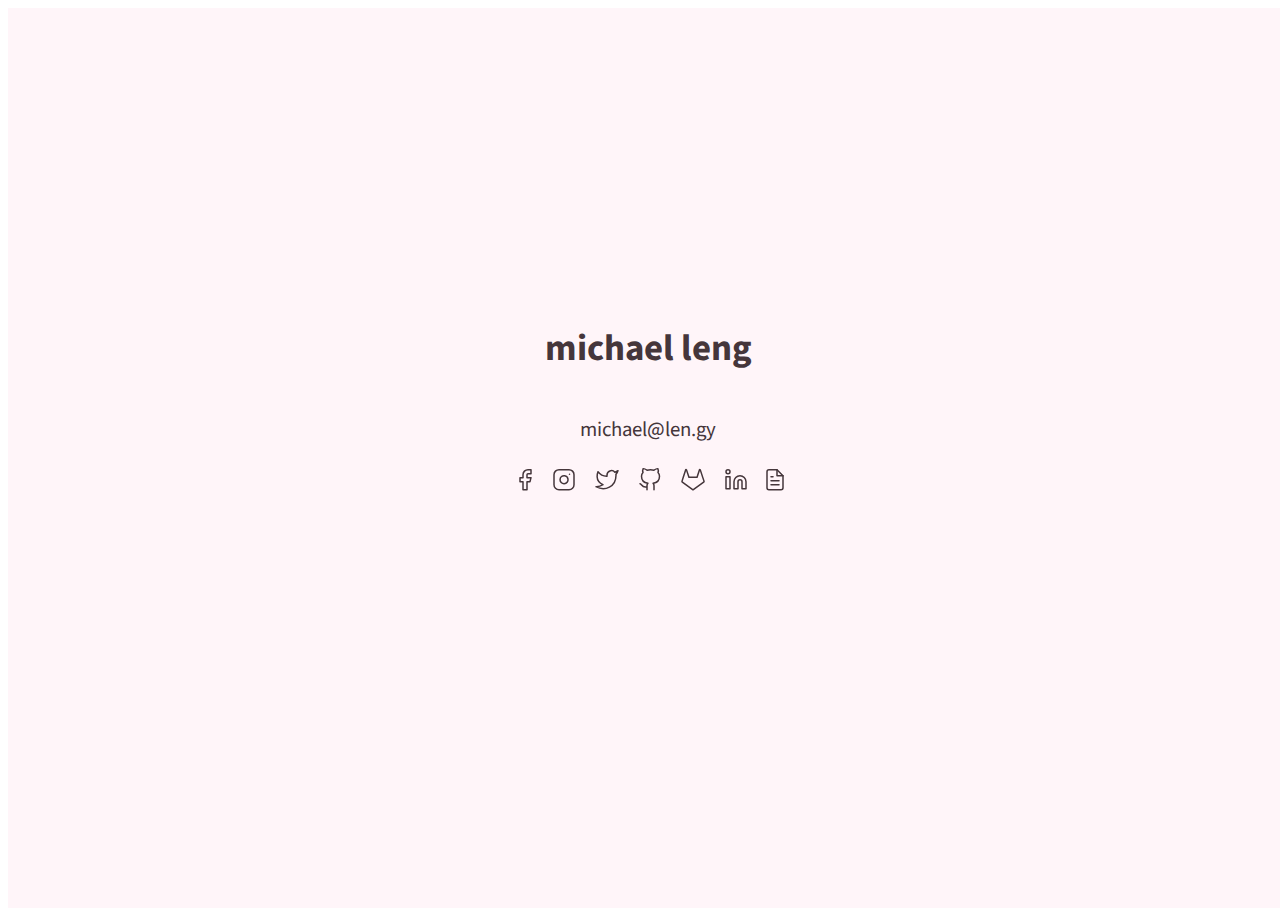
==== src/index.html @ 88f0fa77 "Add hidden text for accessibility" ====
<!DOCTYPE html>
<html lang="en">
    <head>
        <meta http-equiv="content-type" content="text/html; charset=utf-8">

        <meta name="author" content="Michael Leng">
        <meta name="description" content="Michael Leng's personal website.">
        <link rel="icon" type="image/png" href="img/favicon.png">

        <title>
            Michael Leng
        </title>

        <meta property="og:site_name" content="lengy">
        <meta property="og:title" content="Michael Leng">
        <meta property="og:description" content="Michael Leng's personal website.">
        <meta property="og:image" content="https://len.gy/img/lengy.jpeg">
        <meta property="og:url" content="https://len.gy/">
        <meta property="og:locale" content="en_US">
        <meta property="og:type" content="website">

        <meta property="twitter:title" content="Michael Leng">
        <meta property="twitter:description" content="Michael Leng's personal website">
        <meta property="twitter:image" content="https://len.gy/img/lengy.jpeg">
        <meta property="twitter:card" content="summary">
        <meta property="twitter:site" content="@mikewholelung">
        <meta property="twitter:creator" content="@mikewholelung">

        <meta name="viewport" content="width=device-width, initial-scale=1, shrink-to-fit=no">

        <link rel="canonical" href="https://len.gy/">

        <link rel="stylesheet" type="text/css" href="css/normalize.css">
        <link rel="stylesheet" type="text/css" href="css/style.css">

        <script type="text/javascript" src="js/main.js"></script>
    </head>
    <body>
        <div id="wrapper">
            <div id="header" class="section">
            </div>
            <div id="main" class="section">
                <div id="name">
                    <h1>
                        michael leng
                    </h1>
                </div>
                <div id="email">
                    <h2>
                        <a href="mailto:michael@len.gy">
                            michael@len.gy
                        </a>
                    </h2>
                </div>
                <div id="links" class="noselect">
                    <ul>
                        <li id="facebook">
                            <a href="https://www.facebook.com/michaellllleng/" title="facebook">
                                <svg aria-hidden="true" xmlns="http://www.w3.org/2000/svg" width="24" height="24" viewBox="0 0 24 24" fill="none" stroke="currentColor" stroke-width="1" stroke-linecap="round" stroke-linejoin="round" class="feather feather-facebook">
                                    <path d="M18 2h-3a5 5 0 0 0-5 5v3H7v4h3v8h4v-8h3l1-4h-4V7a1 1 0 0 1 1-1h3z"></path>
                                </svg>
                                <span class="hidden">face book</span>
                            </a>
                        </li>
                        <li id="instagram">
                            <a href="https://www.instagram.com/leng.michael/" title="instagram">
                                <svg aria-hidden="true" xmlns="http://www.w3.org/2000/svg" width="24" height="24" viewBox="0 0 24 24" fill="none" stroke="currentColor" stroke-width="1" stroke-linecap="round" stroke-linejoin="round" class="feather feather-instagram">
                                    <rect x="2" y="2" width="20" height="20" rx="5" ry="5"></rect>
                                    <path d="M16 11.37A4 4 0 1 1 12.63 8 4 4 0 0 1 16 11.37z"></path>
                                    <line x1="17.5" y1="6.5" x2="17.51" y2="6.5"></line>
                                </svg>
                                <span class="hidden">insta gram</span>
                            </a>
                        </li>
                        <li id="twitter">
                            <a href="https://twitter.com/mikewholelung/" title="twitter">
                                <svg aria-hidden="true" xmlns="http://www.w3.org/2000/svg" width="24" height="24" viewBox="0 0 24 24" fill="none" stroke="currentColor" stroke-width="1" stroke-linecap="round" stroke-linejoin="round" class="feather feather-twitter">
                                    <path d="M23 3a10.9 10.9 0 0 1-3.14 1.53 4.48 4.48 0 0 0-7.86 3v1A10.66 10.66 0 0 1 3 4s-4 9 5 13a11.64 11.64 0 0 1-7 2c9 5 20 0 20-11.5a4.5 4.5 0 0 0-.08-.83A7.72 7.72 0 0 0 23 3z"></path>
                                </svg>
                                <span class="hidden">twitter</span>
                            </a>
                        </li>
                        <li id="github">
                            <a href="https://github.com/ItsSynergi/" title="github">
                                <svg aria-hidden="true" xmlns="http://www.w3.org/2000/svg" width="24" height="24" viewBox="0 0 24 24" fill="none" stroke="currentColor" stroke-width="1" stroke-linecap="round" stroke-linejoin="round" class="feather feather-github">
                                    <path d="M9 19c-5 1.5-5-2.5-7-3m14 6v-3.87a3.37 3.37 0 0 0-.94-2.61c3.14-.35 6.44-1.54 6.44-7A5.44 5.44 0 0 0 20 4.77 5.07 5.07 0 0 0 19.91 1S18.73.65 16 2.48a13.38 13.38 0 0 0-7 0C6.27.65 5.09 1 5.09 1A5.07 5.07 0 0 0 5 4.77a5.44 5.44 0 0 0-1.5 3.78c0 5.42 3.3 6.61 6.44 7A3.37 3.37 0 0 0 9 18.13V22"></path>
                                </svg>
                                <span class="hidden">git hub</span>
                            </a>
                        </li>
                        <li id="gitlab">
                            <a href="https://gitlab.com/ItsSynergi/" title="gitlab">
                                <svg aria-hidden="true" xmlns="http://www.w3.org/2000/svg" width="24" height="24" viewBox="0 0 24 24" fill="none" stroke="currentColor" stroke-width="1" stroke-linecap="round" stroke-linejoin="round" class="feather feather-gitlab">
                                    <path d="M22.65 14.39L12 22.13 1.35 14.39a.84.84 0 0 1-.3-.94l1.22-3.78 2.44-7.51A.42.42 0 0 1 4.82 2a.43.43 0 0 1 .58 0 .42.42 0 0 1 .11.18l2.44 7.49h8.1l2.44-7.51A.42.42 0 0 1 18.6 2a.43.43 0 0 1 .58 0 .42.42 0 0 1 .11.18l2.44 7.51L23 13.45a.84.84 0 0 1-.35.94z"></path>
                                </svg>
                                <span class="hidden">git lab</span>
                            </a>
                        </li>
                        <li id="linkedin">
                            <a href="https://www.linkedin.com/in/michael-leng/" title="linkedin">
                                <svg aria-hidden="true" xmlns="http://www.w3.org/2000/svg" width="24" height="24" viewBox="0 0 24 24" fill="none" stroke="currentColor" stroke-width="1" stroke-linecap="round" stroke-linejoin="round" class="feather feather-linkedin">
                                    <path d="M16 8a6 6 0 0 1 6 6v7h-4v-7a2 2 0 0 0-2-2 2 2 0 0 0-2 2v7h-4v-7a6 6 0 0 1 6-6z"></path>
                                    <rect x="2" y="9" width="4" height="12"></rect>
                                    <circle cx="4" cy="4" r="2"></circle>
                                </svg>
                                <span class="hidden">linked in</span>
                            </a>
                        </li>
                        <li id="resume">
                            <a href="https://len.gy/resume" title="resume">
                                <svg aria-hidden="true" xmlns="http://www.w3.org/2000/svg" width="24" height="24" viewBox="0 0 24 24" fill="none" stroke="currentColor" stroke-width="1" stroke-linecap="round" stroke-linejoin="round" class="feather feather-linkedin">
                                    <path d="M14 2H6a2 2 0 0 0-2 2v16a2 2 0 0 0 2 2h12a2 2 0 0 0 2-2V8z"></path>
                                    <polyline points="14 2 14 8 20 8"></polyline>
                                    <line x1="16" y1="13" x2="8" y2="13"></line>
                                    <line x1="16" y1="17" x2="8" y2="17"></line>
                                    <polyline points="10 9 9 9 8 9"></polyline>
                                </svg>
                                <span class="hidden">resume</span>
                            </a>
                        </li>
                    </ul>
                </div>
            </div>
            <div id="footer" class="section noselect hidden">
                <a id="heart" tabindex="0" title="heart">
                    <svg aria-hidden="true" xmlns="http://www.w3.org/2000/svg" width="20" height="20" viewBox="0 0 24 24" stroke-width="1.5" stroke-linecap="round" stroke-linejoin="round" class="feather feather-heart">
                        <path d="M20.84 4.61a5.5 5.5 0 0 0-7.78 0L12 5.67l-1.06-1.06a5.5 5.5 0 0 0-7.78 7.78l1.06 1.06L12 21.23l7.78-7.78 1.06-1.06a5.5 5.5 0 0 0 0-7.78z"></path>
                    </svg>
                    <span class="hidden">heart this website</span>
                </a>
                <p id="loves"></p>
            </div>
        </div>
    </body>
</html>
---- src/css/style.css ----
@import url('https://fonts.googleapis.com/css2?family=Source+Sans+Pro:wght@400;700&display=block');

html {
    overflow: hidden;
}

a {
    color: #45363B;
    text-decoration: none;
}

a:link {
    color: #45363B;
}

a:visited {
    color: #45363B;
}

a:hover {
    color: #45363B;
}

a:active {
    color: #45363B;
}

.hidden {
    display: none;
}

.noselect {
    -webkit-touch-callout: none;
    -webkit-user-select: none;
    -khtml-user-select: none;
    -moz-user-select: none;
    -ms-user-select: none;
    user-select: none;
}

div#wrapper {
    height: 100vh;
    width: 100vw;
    background-color: #FFF5F9;
    color: #45363B;
    font-family: "Source Sans Pro", Tahoma, sans-serif;
}

div.section {
    width: 100vw;
}

div#header {
    position: absolute;
    top: 0;
}

div#main {
    position: absolute;
    top: 45vh;
    transform: translateY(-50%);
    text-align: center;
}

div#footer {
    position: absolute;
    bottom: 0;
    margin-bottom: 1em;
    text-align: center;
    color: #45363B30;
}

div#footer a {
    stroke: #45363B30;
    fill: none;
}

div#footer a:hover {
    stroke: none;
    fill: #FF000050;
    cursor: pointer;
}

div#footer p {
    display: inline-block;
    vertical-align: 20%;
    margin-left: 0.25em;
}

div#name h1 {
    font-size: 2.3em;
    font-weight: 700;
}

div#email h2 {
    font-size: 1.3em;
    font-weight: normal;
    margin-top: 2.5rem;
}

div#links ul {
    list-style: none;
    padding: 0;
    margin-top: 1.5rem;
}

div#links ul li {
    display: inline-block;
    margin-left: 0.5rem;
    margin-right: 0.5rem;
}

div#links ul li#facebook {
    margin-left: 0.7rem;
    margin-right: 0.3rem;
}

div#links ul li#resume {
    margin-left:  0.2rem;
}

div#links ul li a {
    display: block;
}

div#links ul li a svg {
    height: 1.5em;
    width: 1.5em;
    fill: none;
    stroke: #45363B;
    stroke-width: 1.5;
    stroke-linecap: round;
    stroke-linejoin: round;
}
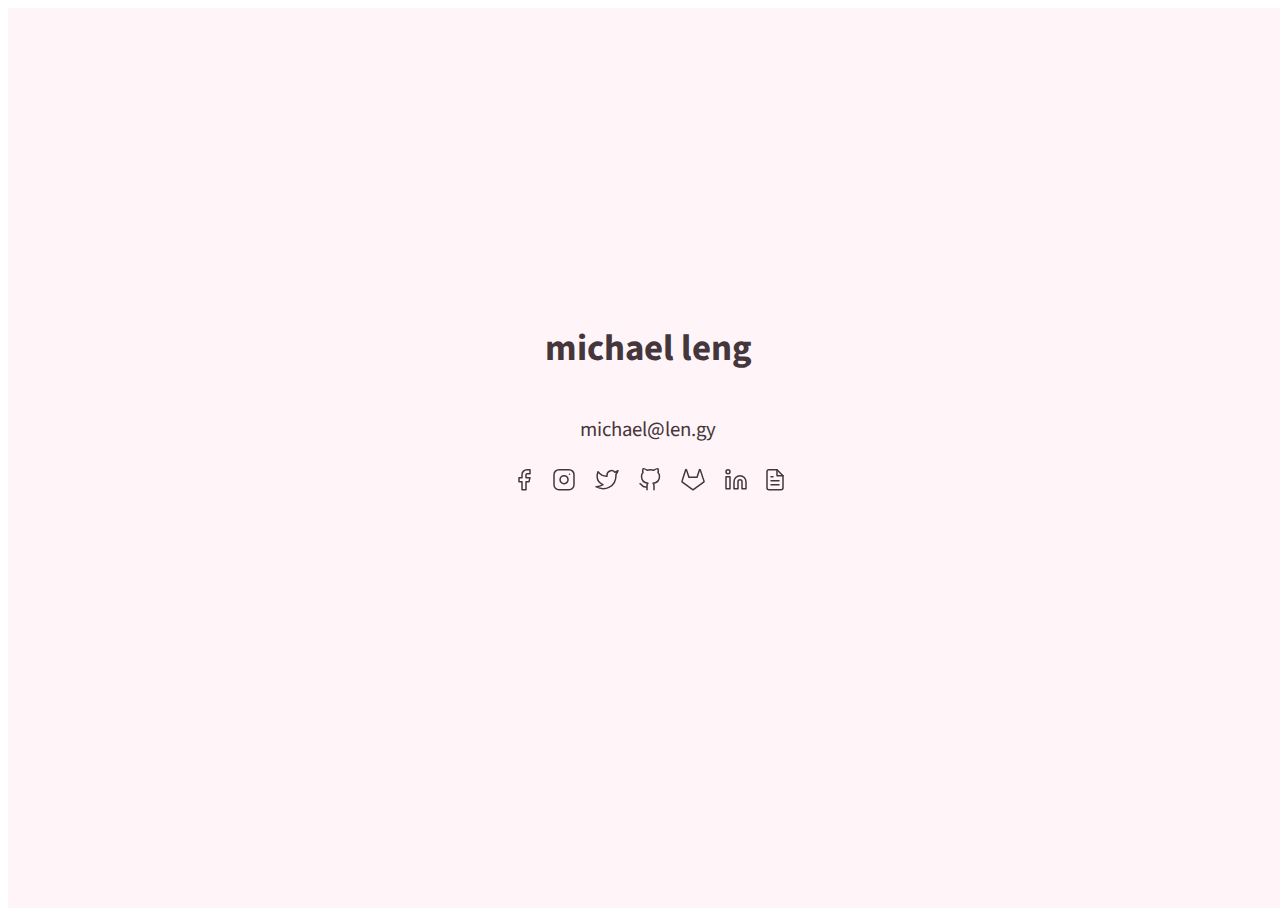
==== commit dfcd5533: "Update GitHub and GitLab links" ====
--- a/src/index.html
+++ b/src/index.html
@@ -47,7 +47,7 @@
                 </div>
                 <div id="email">
                     <h2>
-                        <a href="mailto:michael@len.gy">
+                        <a href="mailto:michael@len.gy" tabindex="1" aria-label="email michael leng">
                             michael@len.gy
                         </a>
                     </h2>
@@ -55,59 +55,53 @@
                 <div id="links" class="noselect">
                     <ul>
                         <li id="facebook">
-                            <a href="https://www.facebook.com/michaellllleng/" title="facebook">
+                            <a href="https://www.facebook.com/michaellllleng/" tabindex="2" title="facebook" aria-label="go to face book">
                                 <svg aria-hidden="true" xmlns="http://www.w3.org/2000/svg" width="24" height="24" viewBox="0 0 24 24" fill="none" stroke="currentColor" stroke-width="1" stroke-linecap="round" stroke-linejoin="round" class="feather feather-facebook">
                                     <path d="M18 2h-3a5 5 0 0 0-5 5v3H7v4h3v8h4v-8h3l1-4h-4V7a1 1 0 0 1 1-1h3z"></path>
                                 </svg>
-                                <span class="hidden">face book</span>
                             </a>
                         </li>
                         <li id="instagram">
-                            <a href="https://www.instagram.com/leng.michael/" title="instagram">
+                            <a href="https://www.instagram.com/leng.michael/" tabindex="3" title="instagram" aria-label="go to insta gram">
                                 <svg aria-hidden="true" xmlns="http://www.w3.org/2000/svg" width="24" height="24" viewBox="0 0 24 24" fill="none" stroke="currentColor" stroke-width="1" stroke-linecap="round" stroke-linejoin="round" class="feather feather-instagram">
                                     <rect x="2" y="2" width="20" height="20" rx="5" ry="5"></rect>
                                     <path d="M16 11.37A4 4 0 1 1 12.63 8 4 4 0 0 1 16 11.37z"></path>
                                     <line x1="17.5" y1="6.5" x2="17.51" y2="6.5"></line>
                                 </svg>
-                                <span class="hidden">insta gram</span>
                             </a>
                         </li>
                         <li id="twitter">
-                            <a href="https://twitter.com/mikewholelung/" title="twitter">
+                            <a href="https://twitter.com/mikewholelung/" tabindex="4" title="twitter" aria-label="go to twitter">
                                 <svg aria-hidden="true" xmlns="http://www.w3.org/2000/svg" width="24" height="24" viewBox="0 0 24 24" fill="none" stroke="currentColor" stroke-width="1" stroke-linecap="round" stroke-linejoin="round" class="feather feather-twitter">
                                     <path d="M23 3a10.9 10.9 0 0 1-3.14 1.53 4.48 4.48 0 0 0-7.86 3v1A10.66 10.66 0 0 1 3 4s-4 9 5 13a11.64 11.64 0 0 1-7 2c9 5 20 0 20-11.5a4.5 4.5 0 0 0-.08-.83A7.72 7.72 0 0 0 23 3z"></path>
                                 </svg>
-                                <span class="hidden">twitter</span>
                             </a>
                         </li>
                         <li id="github">
-                            <a href="https://github.com/ItsSynergi/" title="github">
+                            <a href="https://github.com/mlengy/" tabindex="5" title="github" aria-label="go to git hub">
                                 <svg aria-hidden="true" xmlns="http://www.w3.org/2000/svg" width="24" height="24" viewBox="0 0 24 24" fill="none" stroke="currentColor" stroke-width="1" stroke-linecap="round" stroke-linejoin="round" class="feather feather-github">
                                     <path d="M9 19c-5 1.5-5-2.5-7-3m14 6v-3.87a3.37 3.37 0 0 0-.94-2.61c3.14-.35 6.44-1.54 6.44-7A5.44 5.44 0 0 0 20 4.77 5.07 5.07 0 0 0 19.91 1S18.73.65 16 2.48a13.38 13.38 0 0 0-7 0C6.27.65 5.09 1 5.09 1A5.07 5.07 0 0 0 5 4.77a5.44 5.44 0 0 0-1.5 3.78c0 5.42 3.3 6.61 6.44 7A3.37 3.37 0 0 0 9 18.13V22"></path>
                                 </svg>
-                                <span class="hidden">git hub</span>
                             </a>
                         </li>
                         <li id="gitlab">
-                            <a href="https://gitlab.com/ItsSynergi/" title="gitlab">
+                            <a href="https://gitlab.com/mlengy/" tabindex="6" title="gitlab" aria-label="go to git lab">
                                 <svg aria-hidden="true" xmlns="http://www.w3.org/2000/svg" width="24" height="24" viewBox="0 0 24 24" fill="none" stroke="currentColor" stroke-width="1" stroke-linecap="round" stroke-linejoin="round" class="feather feather-gitlab">
                                     <path d="M22.65 14.39L12 22.13 1.35 14.39a.84.84 0 0 1-.3-.94l1.22-3.78 2.44-7.51A.42.42 0 0 1 4.82 2a.43.43 0 0 1 .58 0 .42.42 0 0 1 .11.18l2.44 7.49h8.1l2.44-7.51A.42.42 0 0 1 18.6 2a.43.43 0 0 1 .58 0 .42.42 0 0 1 .11.18l2.44 7.51L23 13.45a.84.84 0 0 1-.35.94z"></path>
                                 </svg>
-                                <span class="hidden">git lab</span>
                             </a>
                         </li>
                         <li id="linkedin">
-                            <a href="https://www.linkedin.com/in/michael-leng/" title="linkedin">
+                            <a href="https://www.linkedin.com/in/michael-leng/" tabindex="7" title="linkedin" aria-label="go to linkedin">
                                 <svg aria-hidden="true" xmlns="http://www.w3.org/2000/svg" width="24" height="24" viewBox="0 0 24 24" fill="none" stroke="currentColor" stroke-width="1" stroke-linecap="round" stroke-linejoin="round" class="feather feather-linkedin">
                                     <path d="M16 8a6 6 0 0 1 6 6v7h-4v-7a2 2 0 0 0-2-2 2 2 0 0 0-2 2v7h-4v-7a6 6 0 0 1 6-6z"></path>
                                     <rect x="2" y="9" width="4" height="12"></rect>
                                     <circle cx="4" cy="4" r="2"></circle>
                                 </svg>
-                                <span class="hidden">linked in</span>
                             </a>
                         </li>
                         <li id="resume">
-                            <a href="https://len.gy/resume" title="resume">
+                            <a href="https://len.gy/resume" tabindex="8" title="resume" aria-label="go to resume">
                                 <svg aria-hidden="true" xmlns="http://www.w3.org/2000/svg" width="24" height="24" viewBox="0 0 24 24" fill="none" stroke="currentColor" stroke-width="1" stroke-linecap="round" stroke-linejoin="round" class="feather feather-linkedin">
                                     <path d="M14 2H6a2 2 0 0 0-2 2v16a2 2 0 0 0 2 2h12a2 2 0 0 0 2-2V8z"></path>
                                     <polyline points="14 2 14 8 20 8"></polyline>
@@ -115,18 +109,16 @@
                                     <line x1="16" y1="17" x2="8" y2="17"></line>
                                     <polyline points="10 9 9 9 8 9"></polyline>
                                 </svg>
-                                <span class="hidden">resume</span>
                             </a>
                         </li>
                     </ul>
                 </div>
             </div>
             <div id="footer" class="section noselect hidden">
-                <a id="heart" tabindex="0" title="heart">
+                <a id="heart" tabindex="9" title="heart" aria-label="heart this website">
                     <svg aria-hidden="true" xmlns="http://www.w3.org/2000/svg" width="20" height="20" viewBox="0 0 24 24" stroke-width="1.5" stroke-linecap="round" stroke-linejoin="round" class="feather feather-heart">
                         <path d="M20.84 4.61a5.5 5.5 0 0 0-7.78 0L12 5.67l-1.06-1.06a5.5 5.5 0 0 0-7.78 7.78l1.06 1.06L12 21.23l7.78-7.78 1.06-1.06a5.5 5.5 0 0 0 0-7.78z"></path>
                     </svg>
-                    <span class="hidden">heart this website</span>
                 </a>
                 <p id="loves"></p>
             </div>
--- a/src/css/style.css
+++ b/src/css/style.css
@@ -116,7 +116,7 @@
 }
 
 div#links ul li#resume {
-    margin-left:  0.2rem;
+    margin-left:  0.3rem;
 }
 
 div#links ul li a {
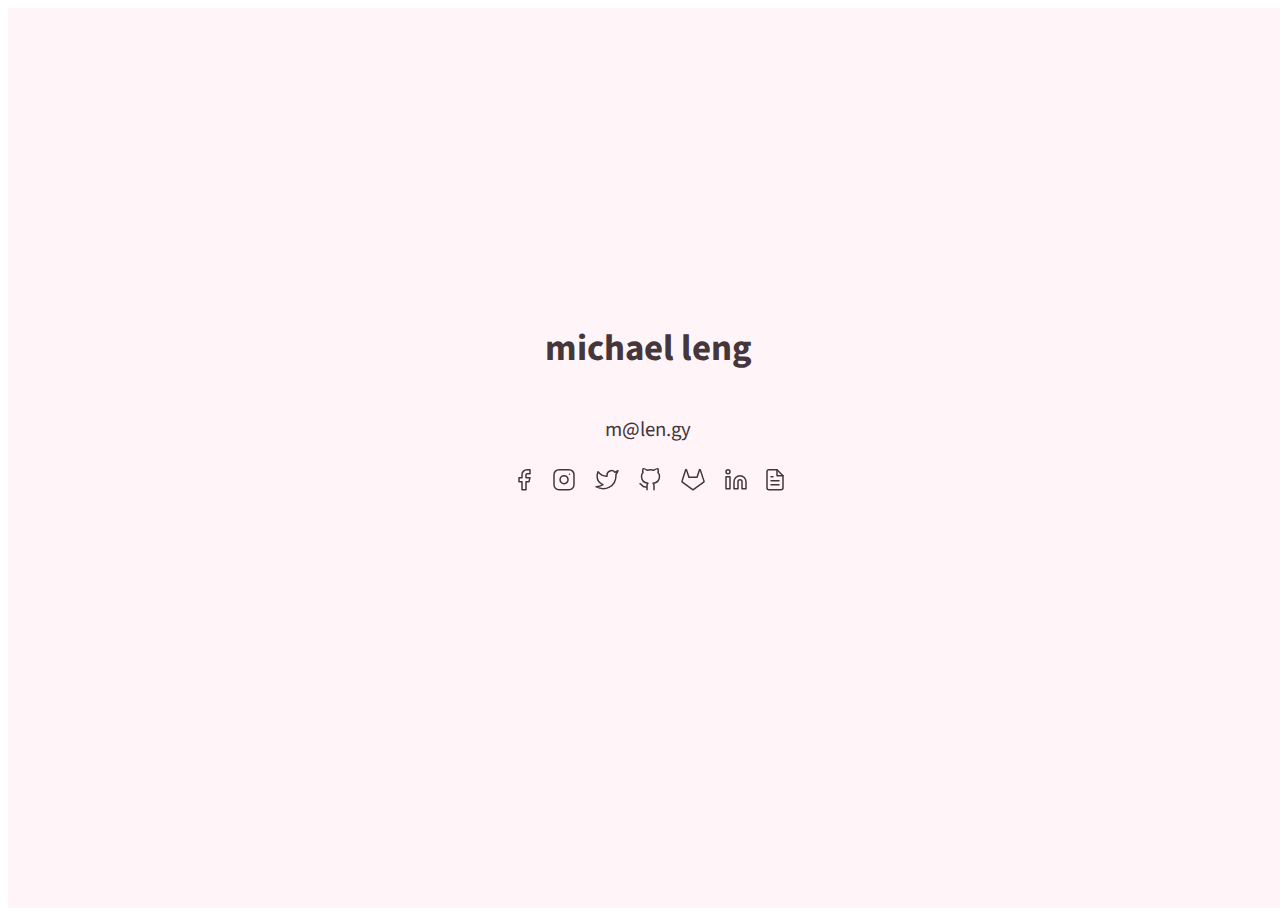
==== commit 89856272: "Switch to shorter email address" ====
--- a/src/index.html
+++ b/src/index.html
@@ -47,8 +47,8 @@
                 </div>
                 <div id="email">
                     <h2>
-                        <a href="mailto:michael@len.gy" tabindex="1" aria-label="email michael leng">
-                            michael@len.gy
+                        <a href="mailto:m@len.gy" tabindex="1" aria-label="email michael leng">
+                            m@len.gy
                         </a>
                     </h2>
                 </div>
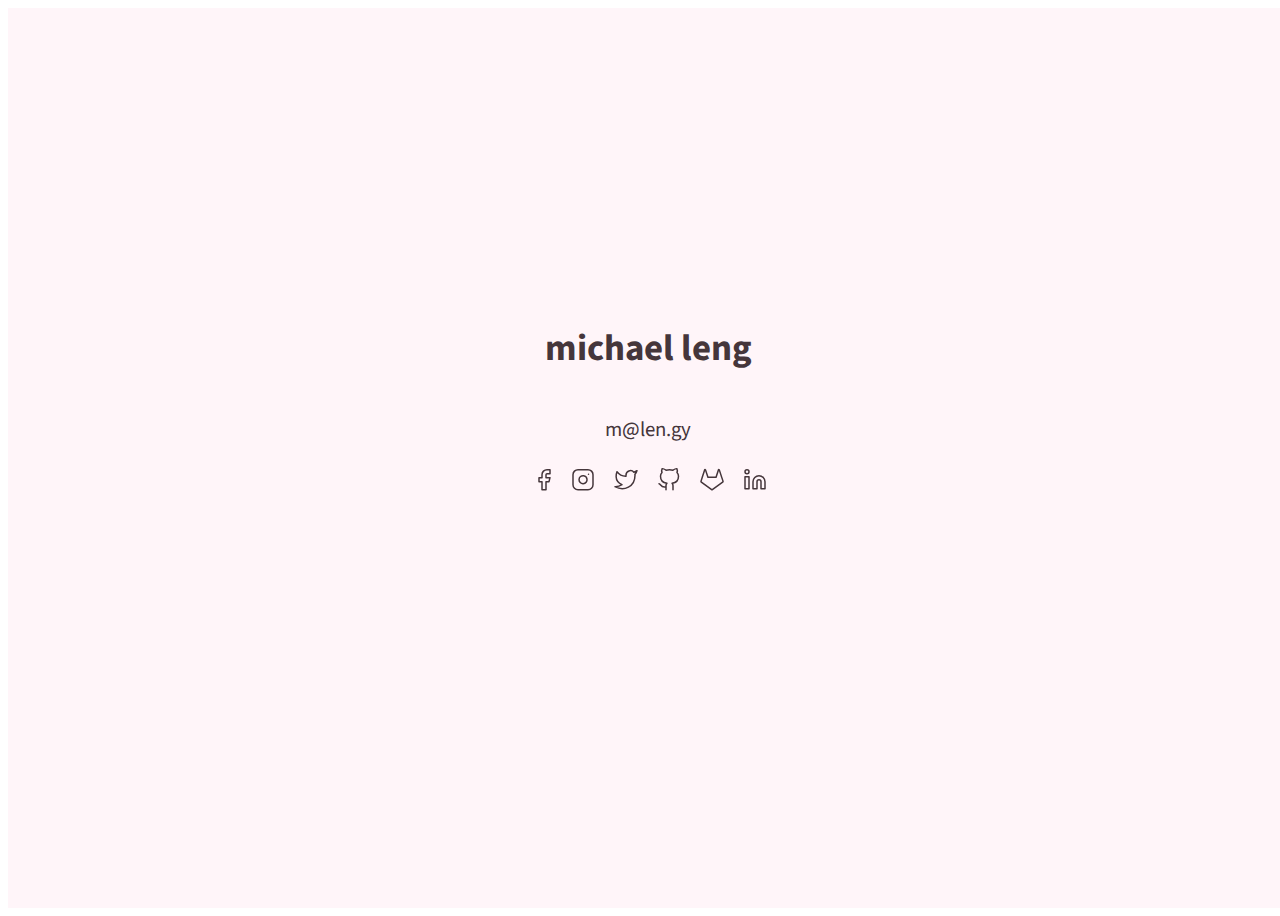
==== commit 3109f57c: "Remove resume" ====
--- a/src/index.html
+++ b/src/index.html
@@ -100,17 +100,6 @@
                                 </svg>
                             </a>
                         </li>
-                        <li id="resume">
-                            <a href="https://len.gy/resume" tabindex="8" title="resume" aria-label="go to resume">
-                                <svg aria-hidden="true" xmlns="http://www.w3.org/2000/svg" width="24" height="24" viewBox="0 0 24 24" fill="none" stroke="currentColor" stroke-width="1" stroke-linecap="round" stroke-linejoin="round" class="feather feather-linkedin">
-                                    <path d="M14 2H6a2 2 0 0 0-2 2v16a2 2 0 0 0 2 2h12a2 2 0 0 0 2-2V8z"></path>
-                                    <polyline points="14 2 14 8 20 8"></polyline>
-                                    <line x1="16" y1="13" x2="8" y2="13"></line>
-                                    <line x1="16" y1="17" x2="8" y2="17"></line>
-                                    <polyline points="10 9 9 9 8 9"></polyline>
-                                </svg>
-                            </a>
-                        </li>
                     </ul>
                 </div>
             </div>
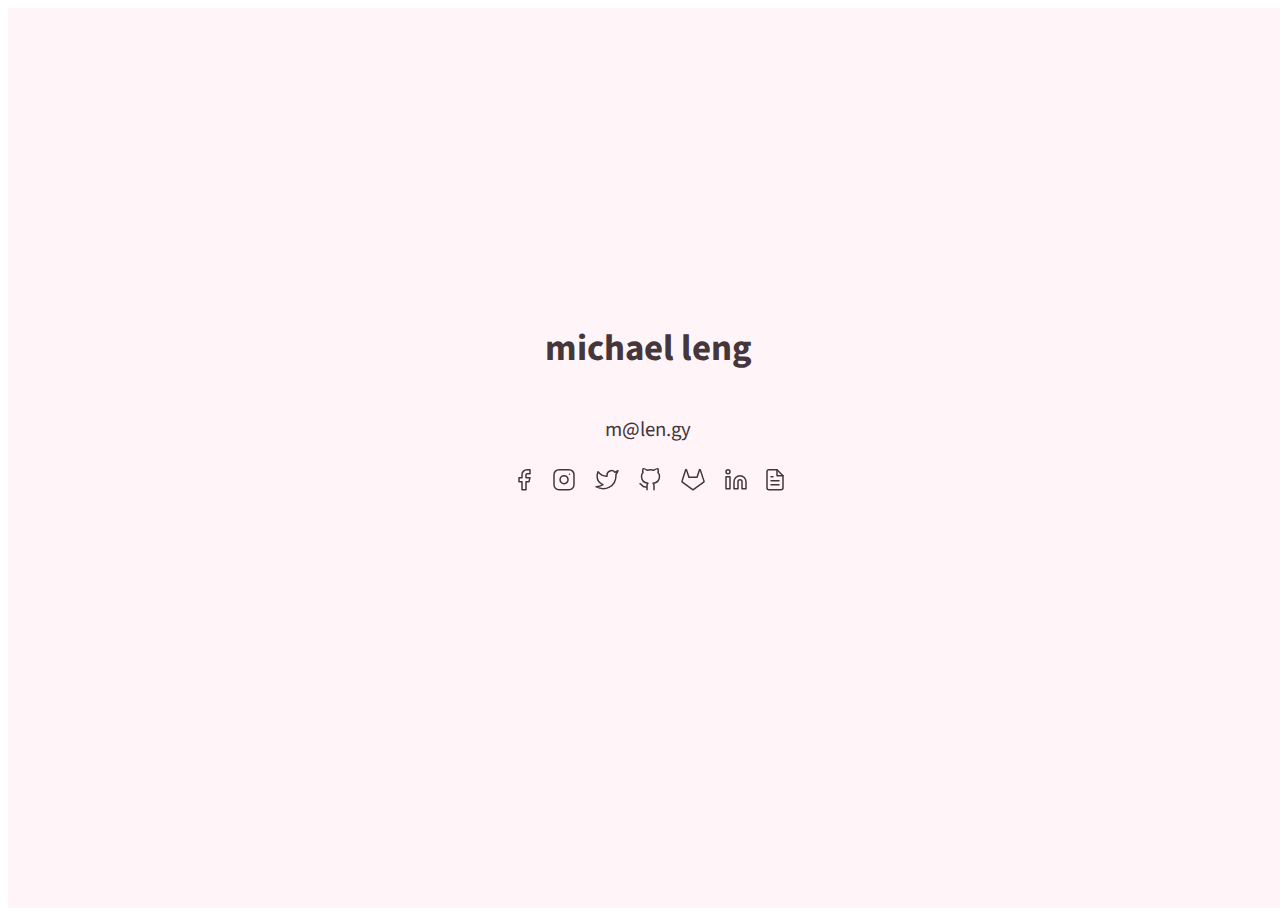
==== commit 5f480f51: "Revert "Remove resume"" ====
--- a/src/index.html
+++ b/src/index.html
@@ -100,6 +100,17 @@
                                 </svg>
                             </a>
                         </li>
+                        <li id="resume">
+                            <a href="https://len.gy/resume" tabindex="8" title="resume" aria-label="go to resume">
+                                <svg aria-hidden="true" xmlns="http://www.w3.org/2000/svg" width="24" height="24" viewBox="0 0 24 24" fill="none" stroke="currentColor" stroke-width="1" stroke-linecap="round" stroke-linejoin="round" class="feather feather-linkedin">
+                                    <path d="M14 2H6a2 2 0 0 0-2 2v16a2 2 0 0 0 2 2h12a2 2 0 0 0 2-2V8z"></path>
+                                    <polyline points="14 2 14 8 20 8"></polyline>
+                                    <line x1="16" y1="13" x2="8" y2="13"></line>
+                                    <line x1="16" y1="17" x2="8" y2="17"></line>
+                                    <polyline points="10 9 9 9 8 9"></polyline>
+                                </svg>
+                            </a>
+                        </li>
                     </ul>
                 </div>
             </div>
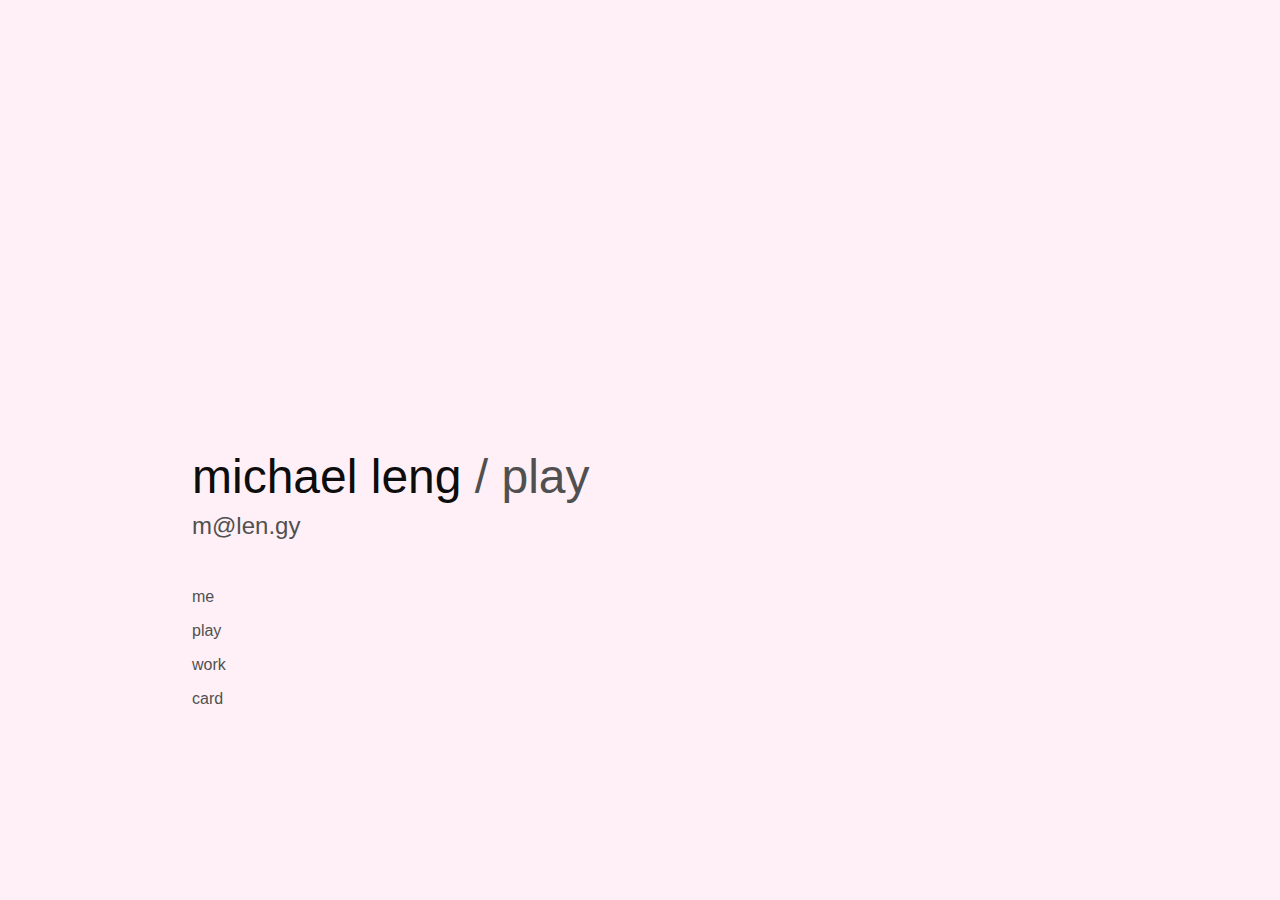
==== commit 7a3ed9f8: "Initial website format switch" ====
--- a/src/index.html
+++ b/src/index.html
@@ -3,24 +3,24 @@
     <head>
         <meta http-equiv="content-type" content="text/html; charset=utf-8">
 
-        <meta name="author" content="Michael Leng">
-        <meta name="description" content="Michael Leng's personal website.">
+        <meta name="author" content="michael leng">
+        <meta name="description" content="michael leng's personal website.">
         <link rel="icon" type="image/png" href="img/favicon.png">
 
         <title>
-            Michael Leng
+            mlengy
         </title>
 
         <meta property="og:site_name" content="lengy">
-        <meta property="og:title" content="Michael Leng">
-        <meta property="og:description" content="Michael Leng's personal website.">
+        <meta property="og:title" content="michael leng">
+        <meta property="og:description" content="michael leng's personal website.">
         <meta property="og:image" content="https://len.gy/img/lengy.jpeg">
         <meta property="og:url" content="https://len.gy/">
         <meta property="og:locale" content="en_US">
         <meta property="og:type" content="website">
 
-        <meta property="twitter:title" content="Michael Leng">
-        <meta property="twitter:description" content="Michael Leng's personal website">
+        <meta property="twitter:title" content="michael leng">
+        <meta property="twitter:description" content="michael leng's personal website">
         <meta property="twitter:image" content="https://len.gy/img/lengy.jpeg">
         <meta property="twitter:card" content="summary">
         <meta property="twitter:site" content="@mikewholelung">
@@ -37,12 +37,10 @@
     </head>
     <body>
         <div id="wrapper">
-            <div id="header" class="section">
-            </div>
             <div id="main" class="section">
                 <div id="name">
-                    <h1>
-                        michael leng
+                    <h1 id="name">
+                        michael <span style="white-space: nowrap;">leng<span style="color: #505050;"> / play</span></span>
                     </h1>
                 </div>
                 <div id="email">
@@ -54,73 +52,65 @@
                 </div>
                 <div id="links" class="noselect">
                     <ul>
+                        <li>
+                            <a href="me" tabindex="2" title="me" aria-label="go to me">
+                                me
+                            </a>
+                        </li>
+                        <li>
+                            <a href="https://google.com" tabindex="3" title="me" aria-label="go to me">
+                                play
+                            </a>
+                        </li>
+                        <li>
+                            <a href="https://google.com" tabindex="4" title="me" aria-label="go to me">
+                                work
+                            </a>
+                        </li>
+                        <li>
+                            <a href="https://google.com" tabindex="5" title="me" aria-label="go to me">
+                                card
+                            </a>
+                        </li>
+                    </ul>
+<!--                     <ul>
                         <li id="facebook">
                             <a href="https://www.facebook.com/michaellllleng/" tabindex="2" title="facebook" aria-label="go to face book">
-                                <svg aria-hidden="true" xmlns="http://www.w3.org/2000/svg" width="24" height="24" viewBox="0 0 24 24" fill="none" stroke="currentColor" stroke-width="1" stroke-linecap="round" stroke-linejoin="round" class="feather feather-facebook">
-                                    <path d="M18 2h-3a5 5 0 0 0-5 5v3H7v4h3v8h4v-8h3l1-4h-4V7a1 1 0 0 1 1-1h3z"></path>
-                                </svg>
+                                facebook
                             </a>
                         </li>
                         <li id="instagram">
                             <a href="https://www.instagram.com/leng.michael/" tabindex="3" title="instagram" aria-label="go to insta gram">
-                                <svg aria-hidden="true" xmlns="http://www.w3.org/2000/svg" width="24" height="24" viewBox="0 0 24 24" fill="none" stroke="currentColor" stroke-width="1" stroke-linecap="round" stroke-linejoin="round" class="feather feather-instagram">
-                                    <rect x="2" y="2" width="20" height="20" rx="5" ry="5"></rect>
-                                    <path d="M16 11.37A4 4 0 1 1 12.63 8 4 4 0 0 1 16 11.37z"></path>
-                                    <line x1="17.5" y1="6.5" x2="17.51" y2="6.5"></line>
-                                </svg>
+                                instagram
                             </a>
                         </li>
                         <li id="twitter">
                             <a href="https://twitter.com/mikewholelung/" tabindex="4" title="twitter" aria-label="go to twitter">
-                                <svg aria-hidden="true" xmlns="http://www.w3.org/2000/svg" width="24" height="24" viewBox="0 0 24 24" fill="none" stroke="currentColor" stroke-width="1" stroke-linecap="round" stroke-linejoin="round" class="feather feather-twitter">
-                                    <path d="M23 3a10.9 10.9 0 0 1-3.14 1.53 4.48 4.48 0 0 0-7.86 3v1A10.66 10.66 0 0 1 3 4s-4 9 5 13a11.64 11.64 0 0 1-7 2c9 5 20 0 20-11.5a4.5 4.5 0 0 0-.08-.83A7.72 7.72 0 0 0 23 3z"></path>
-                                </svg>
+                                twitter
                             </a>
                         </li>
                         <li id="github">
                             <a href="https://github.com/mlengy/" tabindex="5" title="github" aria-label="go to git hub">
-                                <svg aria-hidden="true" xmlns="http://www.w3.org/2000/svg" width="24" height="24" viewBox="0 0 24 24" fill="none" stroke="currentColor" stroke-width="1" stroke-linecap="round" stroke-linejoin="round" class="feather feather-github">
-                                    <path d="M9 19c-5 1.5-5-2.5-7-3m14 6v-3.87a3.37 3.37 0 0 0-.94-2.61c3.14-.35 6.44-1.54 6.44-7A5.44 5.44 0 0 0 20 4.77 5.07 5.07 0 0 0 19.91 1S18.73.65 16 2.48a13.38 13.38 0 0 0-7 0C6.27.65 5.09 1 5.09 1A5.07 5.07 0 0 0 5 4.77a5.44 5.44 0 0 0-1.5 3.78c0 5.42 3.3 6.61 6.44 7A3.37 3.37 0 0 0 9 18.13V22"></path>
-                                </svg>
+                                github
                             </a>
                         </li>
                         <li id="gitlab">
                             <a href="https://gitlab.com/mlengy/" tabindex="6" title="gitlab" aria-label="go to git lab">
-                                <svg aria-hidden="true" xmlns="http://www.w3.org/2000/svg" width="24" height="24" viewBox="0 0 24 24" fill="none" stroke="currentColor" stroke-width="1" stroke-linecap="round" stroke-linejoin="round" class="feather feather-gitlab">
-                                    <path d="M22.65 14.39L12 22.13 1.35 14.39a.84.84 0 0 1-.3-.94l1.22-3.78 2.44-7.51A.42.42 0 0 1 4.82 2a.43.43 0 0 1 .58 0 .42.42 0 0 1 .11.18l2.44 7.49h8.1l2.44-7.51A.42.42 0 0 1 18.6 2a.43.43 0 0 1 .58 0 .42.42 0 0 1 .11.18l2.44 7.51L23 13.45a.84.84 0 0 1-.35.94z"></path>
-                                </svg>
+                                gitlab
                             </a>
                         </li>
                         <li id="linkedin">
                             <a href="https://www.linkedin.com/in/michael-leng/" tabindex="7" title="linkedin" aria-label="go to linkedin">
-                                <svg aria-hidden="true" xmlns="http://www.w3.org/2000/svg" width="24" height="24" viewBox="0 0 24 24" fill="none" stroke="currentColor" stroke-width="1" stroke-linecap="round" stroke-linejoin="round" class="feather feather-linkedin">
-                                    <path d="M16 8a6 6 0 0 1 6 6v7h-4v-7a2 2 0 0 0-2-2 2 2 0 0 0-2 2v7h-4v-7a6 6 0 0 1 6-6z"></path>
-                                    <rect x="2" y="9" width="4" height="12"></rect>
-                                    <circle cx="4" cy="4" r="2"></circle>
-                                </svg>
+                                linkedin
                             </a>
                         </li>
                         <li id="resume">
                             <a href="https://len.gy/resume" tabindex="8" title="resume" aria-label="go to resume">
-                                <svg aria-hidden="true" xmlns="http://www.w3.org/2000/svg" width="24" height="24" viewBox="0 0 24 24" fill="none" stroke="currentColor" stroke-width="1" stroke-linecap="round" stroke-linejoin="round" class="feather feather-linkedin">
-                                    <path d="M14 2H6a2 2 0 0 0-2 2v16a2 2 0 0 0 2 2h12a2 2 0 0 0 2-2V8z"></path>
-                                    <polyline points="14 2 14 8 20 8"></polyline>
-                                    <line x1="16" y1="13" x2="8" y2="13"></line>
-                                    <line x1="16" y1="17" x2="8" y2="17"></line>
-                                    <polyline points="10 9 9 9 8 9"></polyline>
-                                </svg>
+                                resume
                             </a>
                         </li>
-                    </ul>
+                    </ul> -->
                 </div>
-            </div>
-            <div id="footer" class="section noselect hidden">
-                <a id="heart" tabindex="9" title="heart" aria-label="heart this website">
-                    <svg aria-hidden="true" xmlns="http://www.w3.org/2000/svg" width="20" height="20" viewBox="0 0 24 24" stroke-width="1.5" stroke-linecap="round" stroke-linejoin="round" class="feather feather-heart">
-                        <path d="M20.84 4.61a5.5 5.5 0 0 0-7.78 0L12 5.67l-1.06-1.06a5.5 5.5 0 0 0-7.78 7.78l1.06 1.06L12 21.23l7.78-7.78 1.06-1.06a5.5 5.5 0 0 0 0-7.78z"></path>
-                    </svg>
-                </a>
-                <p id="loves"></p>
             </div>
         </div>
     </body>
--- a/src/css/style.css
+++ b/src/css/style.css
@@ -1,28 +1,31 @@
-@import url('https://fonts.googleapis.com/css2?family=Source+Sans+Pro:wght@400;700&display=block');
+/*@import url('https://fonts.googleapis.com/css2?family=Source+Sans+Pro:wght@400;700&display=block');*/
+@import url('https://fonts.googleapis.com/css2?family=Rubik:wght@300;400;500&display=swap');
 
 html {
     overflow: hidden;
+    background-color: #FFF0F7;
+    color: #505050;
 }
 
 a {
-    color: #45363B;
+    color: #505050;
     text-decoration: none;
 }
 
 a:link {
-    color: #45363B;
+    color: #505050;
 }
 
 a:visited {
-    color: #45363B;
+    color: #505050;
 }
 
 a:hover {
-    color: #45363B;
+    color: #000000;
 }
 
 a:active {
-    color: #45363B;
+    color: #505050;
 }
 
 .hidden {
@@ -39,96 +42,62 @@
 }
 
 div#wrapper {
-    height: 100vh;
-    width: 100vw;
-    background-color: #FFF5F9;
-    color: #45363B;
-    font-family: "Source Sans Pro", Tahoma, sans-serif;
-}
-
-div.section {
-    width: 100vw;
-}
-
-div#header {
-    position: absolute;
-    top: 0;
+    font-family: -apple-system, BlinkMacSystemFont, sans-serif;
+/*    font-family: 'Rubik', sans-serif;*/
 }
 
 div#main {
     position: absolute;
-    top: 45vh;
-    transform: translateY(-50%);
-    text-align: center;
-}
-
-div#footer {
-    position: absolute;
-    bottom: 0;
-    margin-bottom: 1em;
-    text-align: center;
-    color: #45363B30;
-}
-
-div#footer a {
-    stroke: #45363B30;
-    fill: none;
-}
-
-div#footer a:hover {
-    stroke: none;
-    fill: #FF000050;
-    cursor: pointer;
-}
-
-div#footer p {
-    display: inline-block;
-    vertical-align: 20%;
-    margin-left: 0.25em;
+    text-align: left;
+    max-width: 500px;
+    margin-top: 15vw;
+    margin-right: 15vw;
+    left: 15vw;
+    bottom: 15vw;
 }
 
 div#name h1 {
-    font-size: 2.3em;
-    font-weight: 700;
+    font-size: 3em;
+    font-weight: 500;
+    margin: 0em;
+    color: #0d0d0d;
+}
+
+div#email {
+    margin-top: 0.5em;
 }
 
 div#email h2 {
-    font-size: 1.3em;
-    font-weight: normal;
-    margin-top: 2.5rem;
+    font-size: 1.5em;
+    font-weight: 300;
+    margin: 0em;
+}
+
+@media (max-width: 400px) {
+    div#name h1 {
+        font-size: 2em;
+    }
+
+    div#email h2 {
+        font-size: 1.0em;
+    }
+
+    div#links ul li {
+        font-size: 0.8em;
+    }
+}
+
+div#links {
+    margin-top: 3em;
 }
 
 div#links ul {
     list-style: none;
-    padding: 0;
-    margin-top: 1.5rem;
+    padding: 0em;
+    margin: 0em;
 }
 
 div#links ul li {
-    display: inline-block;
-    margin-left: 0.5rem;
-    margin-right: 0.5rem;
+    margin-top: 1em;
+    font-weight: 400;
 }
-
-div#links ul li#facebook {
-    margin-left: 0.7rem;
-    margin-right: 0.3rem;
-}
-
-div#links ul li#resume {
-    margin-left:  0.3rem;
-}
-
-div#links ul li a {
-    display: block;
-}
-
-div#links ul li a svg {
-    height: 1.5em;
-    width: 1.5em;
-    fill: none;
-    stroke: #45363B;
-    stroke-width: 1.5;
-    stroke-linecap: round;
-    stroke-linejoin: round;
-}
